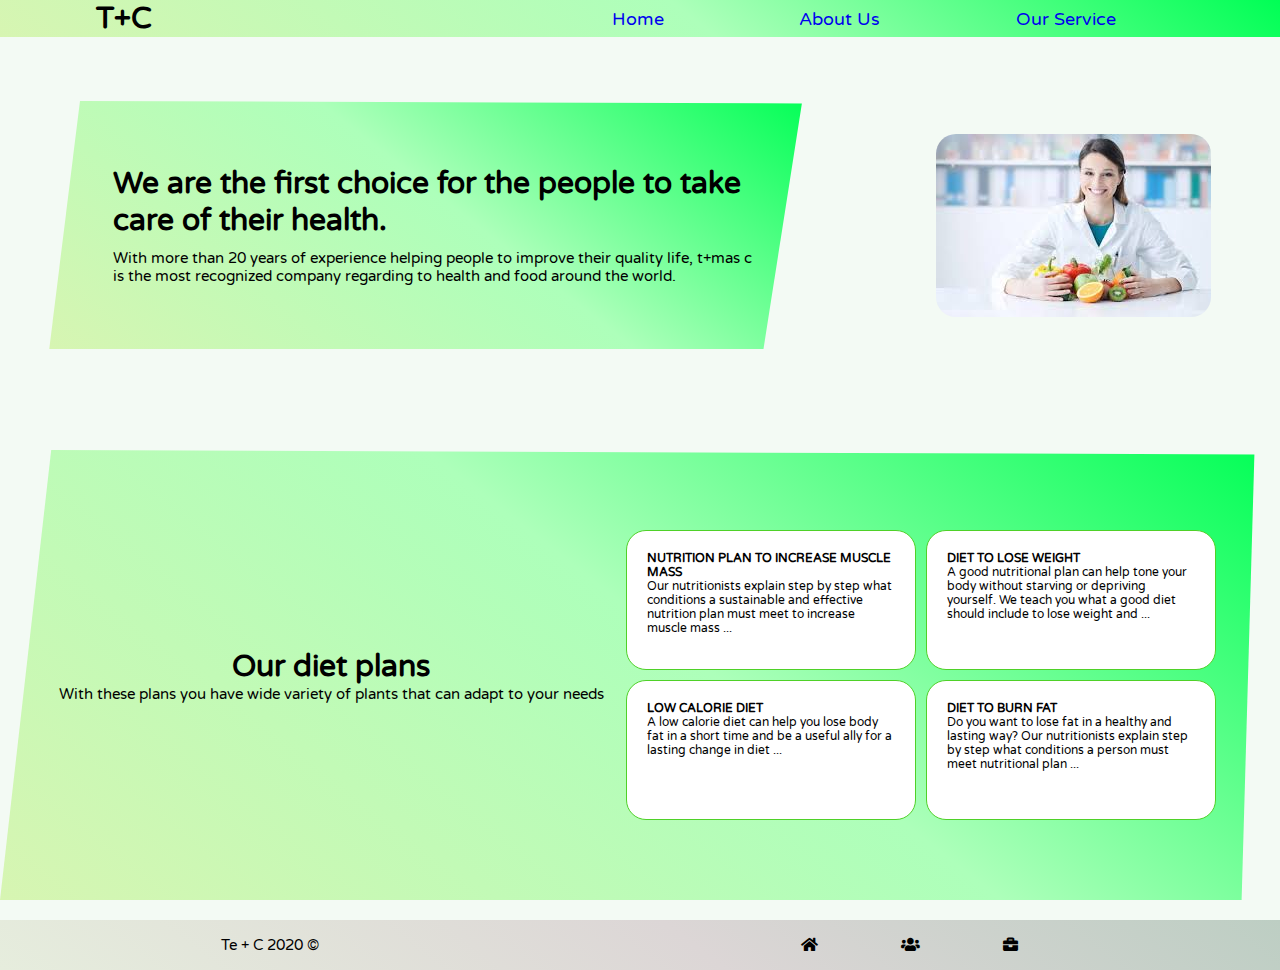
==== docs/html/about.html @ ee2471fc "about section finished" ====
<!DOCTYPE html>
<html lang="en">
  <head>
    <meta charset="UTF-8" />
    <meta name="viewport" content="width=device-width, initial-scale=1.0" />
    <title>Te Mas China</title>
    <link rel="stylesheet" href="../css/index.css" />
    <link
      href="https://fonts.googleapis.com/css2?family=Varela+Round&display=swap"
      rel="stylesheet"
    />
    <link href="../resources/css/all.css" rel="stylesheet" />
    <script src="../js/index.js" async></script>
  </head>
  <body>
    <header class="header">
      <h1 class="logo">T+C</h1>

      <ul class="navBar">
        <li><a href="../index.html">Home</a></li>
        <li><a href="../html/about.html">About Us</a></li>
        <li><a href="../html/ourservice.html">Our Service</a></li>
      </ul>
      <button class="navBarMobile">
        <li class="line"></li>
        <li class="line"></li>
        <li class="line"></li>
      </button>
    </header>
    <ul class="mobileMenu">
      <button class="mobileMenuButtom">x</button>
      <li><a href="../index.html">Home</a></li>
      <li><a href="../html/about.html">About Us</a></li>
      <li><a href="../html/ourservice.html">Our Service</a></li>
    </ul>
    <section class="aboutFirstSection">
      <div class="textContainer">
        <h1>
          We are the first choice for the people to take care of their health.
        </h1>
        <p>
          With more than 20 years of experience helping people to improve their
          quality life, t+mas c is the most recognized company regarding to
          health and food around the world.
        </p>
      </div>
      <img class="aboutImg" src="../resources/nutricionist.jpg" />
    </section>
    <section class="aboutSecondSection">
      <div class="aboutSecondSection--text">
        <h1>Our diet plans</h1>
        <p>
          With these plans you have wide variety of plants that can adapt to
          your needs
        </p>
      </div>

      <div class="plans">
        <div class="plans-cont">
          <h1>NUTRITION PLAN TO INCREASE MUSCLE MASS</h1>
          <p>
            Our nutritionists explain step by step what conditions a sustainable
            and effective nutrition plan must meet to increase muscle mass ...
          </p>
        </div>
        <div class="plans-cont">
          <h1>DIET TO LOSE WEIGHT</h1>
          <p>
            A good nutritional plan can help tone your body without starving or
            depriving yourself. We teach you what a good diet should include to
            lose weight and ...
          </p>
        </div>
        <div class="plans-cont">
          <h1>LOW CALORIE DIET</h1>
          <p>
            A low calorie diet can help you lose body fat in a short time and be
            a useful ally for a lasting change in diet ...
          </p>
        </div>
        <div class="plans-cont">
          <h1>DIET TO BURN FAT</h1>
          <p>
            Do you want to lose fat in a healthy and lasting way? Our
            nutritionists explain step by step what conditions a person must
            meet nutritional plan ...
          </p>
        </div>
      </div>
    </section>

    <footer class="footer">
      <p>Te + C 2020 &copy;</p>
      <ul class="footer--list">
        <li>
          <a href="../index.html"><i class="fas fa-home"></i></a>
        </li>
        <li>
          <a href="../html/about.html"><i class="fas fa-users"></i></a>
        </li>
        <li>
          <a href="../html/ourservice.html"><i class="fas fa-briefcase"></i></a>
        </li>
      </ul>
    </footer>
  </body>
</html>
---- docs/css/index.css ----
@import "./default.css";
@import "./header.css";
@import "./home.css";
@import "./about.css";
@import "./footer.css";
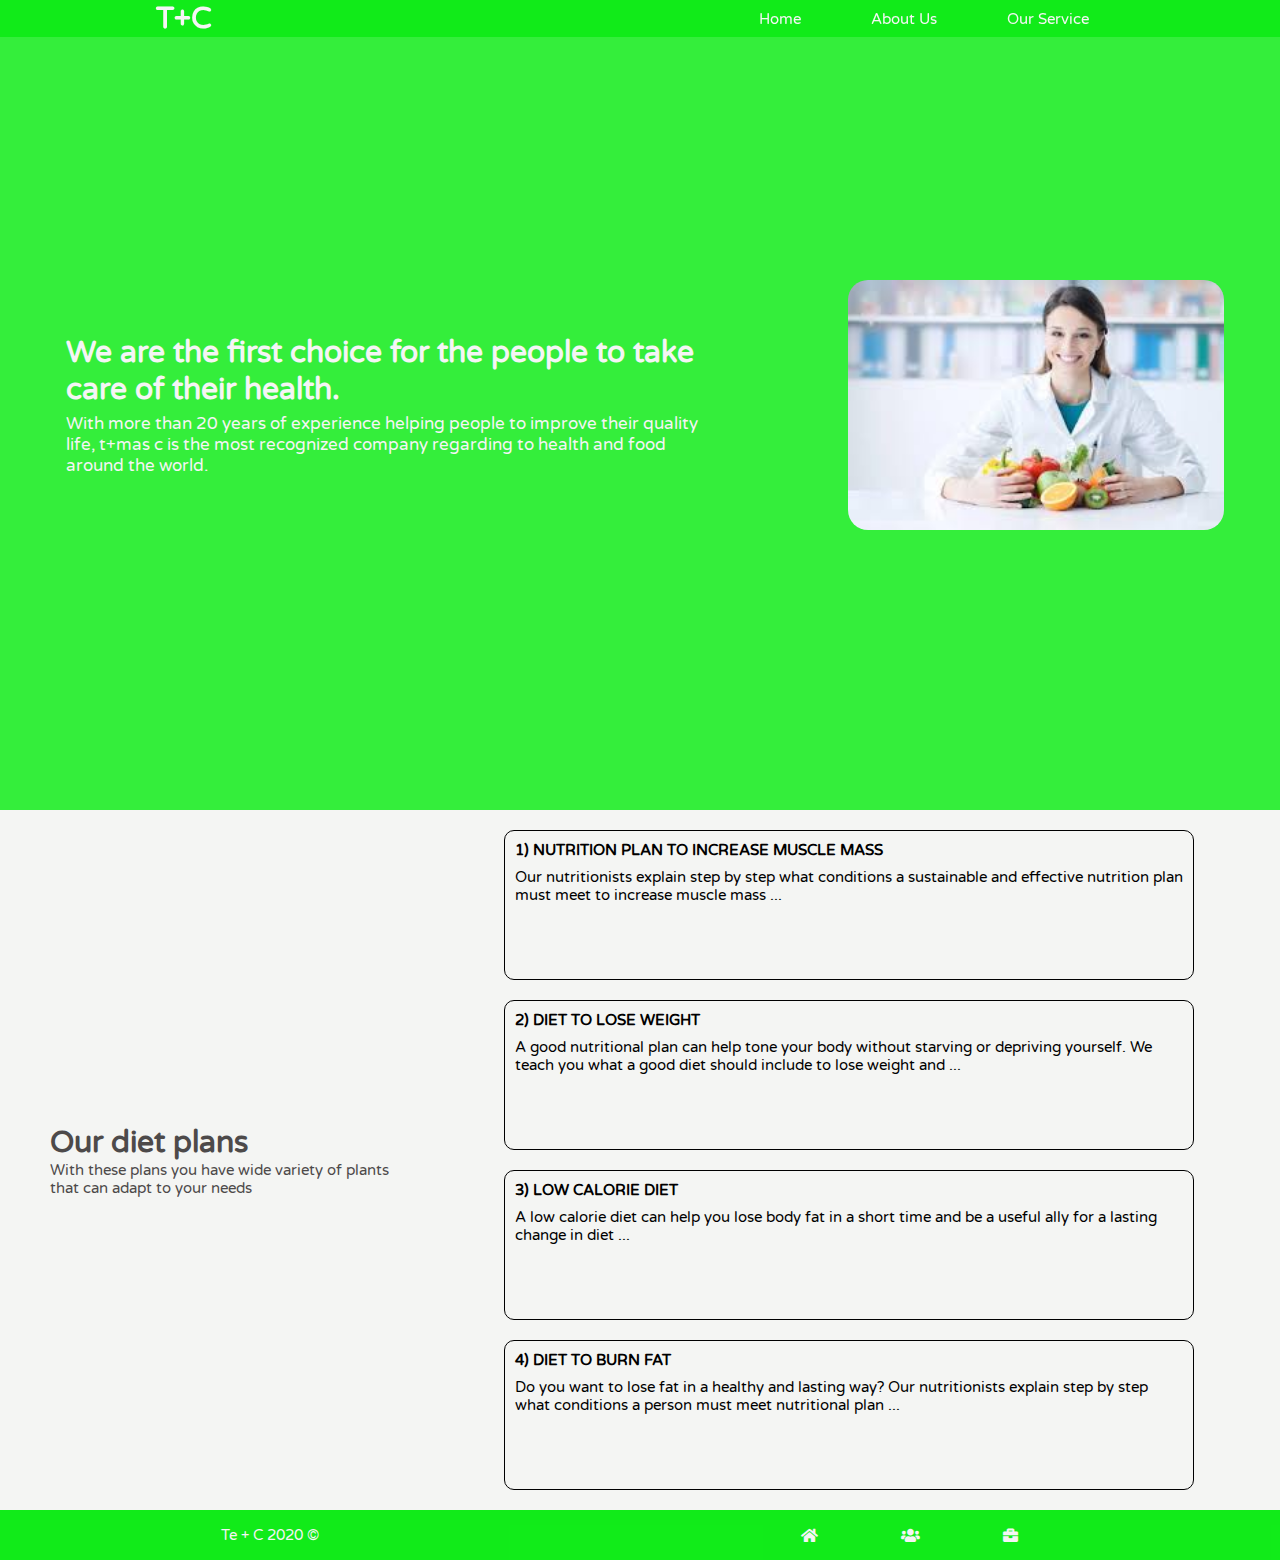
==== commit 0cdeeed0: "changed the css code to sass" ====
--- a/docs/html/about.html
+++ b/docs/html/about.html
@@ -4,7 +4,7 @@
     <meta charset="UTF-8" />
     <meta name="viewport" content="width=device-width, initial-scale=1.0" />
     <title>Te Mas China</title>
-    <link rel="stylesheet" href="../css/index.css" />
+    <link rel="stylesheet" href="../scss/css/main.css" />
     <link
       href="https://fonts.googleapis.com/css2?family=Varela+Round&display=swap"
       rel="stylesheet"
@@ -57,14 +57,14 @@
 
       <div class="plans">
         <div class="plans-cont">
-          <h1>NUTRITION PLAN TO INCREASE MUSCLE MASS</h1>
+          <h1>1) NUTRITION PLAN TO INCREASE MUSCLE MASS</h1>
           <p>
             Our nutritionists explain step by step what conditions a sustainable
             and effective nutrition plan must meet to increase muscle mass ...
           </p>
         </div>
         <div class="plans-cont">
-          <h1>DIET TO LOSE WEIGHT</h1>
+          <h1>2) DIET TO LOSE WEIGHT</h1>
           <p>
             A good nutritional plan can help tone your body without starving or
             depriving yourself. We teach you what a good diet should include to
@@ -72,14 +72,14 @@
           </p>
         </div>
         <div class="plans-cont">
-          <h1>LOW CALORIE DIET</h1>
+          <h1>3) LOW CALORIE DIET</h1>
           <p>
             A low calorie diet can help you lose body fat in a short time and be
             a useful ally for a lasting change in diet ...
           </p>
         </div>
         <div class="plans-cont">
-          <h1>DIET TO BURN FAT</h1>
+          <h1>4) DIET TO BURN FAT</h1>
           <p>
             Do you want to lose fat in a healthy and lasting way? Our
             nutritionists explain step by step what conditions a person must
--- a/docs/scss/css/main.css
+++ b/docs/scss/css/main.css
@@ -0,0 +1,537 @@
+* {
+  box-sizing: border-box;
+  padding: 0;
+  margin: 0;
+}
+
+html {
+  font-size: 10px;
+  font-family: "Varela Round", sans-serif;
+  background-color: rgba(10, 235, 18, 0.829);
+}
+
+html,
+body {
+  height: 100vh;
+}
+
+.header {
+  display: flex;
+  justify-content: space-around;
+  align-items: center;
+  position: fixed;
+  top: 0;
+  width: 100%;
+  background: rgba(10, 235, 18, 0.829);
+  z-index: 1;
+}
+
+.header .logo {
+  font-size: 3rem;
+  flex-basis: 20%;
+  color: whitesmoke;
+}
+
+.header .navBar {
+  display: flex;
+  justify-content: space-around;
+  align-items: center;
+  flex-basis: 40rem;
+  list-style: none;
+}
+
+.header .navBar li a:link {
+  font-size: 1.5rem;
+  padding: 0.5rem;
+  text-decoration: none;
+  color: whitesmoke;
+  border-radius: 0.5rem;
+  transition: 1s;
+}
+
+.header .navBar li a:visited {
+  color: whitesmoke;
+}
+
+.header .navBar li a:hover {
+  background-color: whitesmoke;
+  color: rgba(10, 235, 18, 0.829);
+}
+
+.header .navBar li:active {
+  color: #4aa884;
+  background-color: rgba(187, 183, 183, 0.301);
+}
+
+.navBarMobile {
+  border: none;
+  display: none;
+  position: relative;
+  left: 10%;
+  padding: 0 0.3rem;
+  margin: 0.5rem 0;
+  transition: 1s;
+  background-color: whitesmoke;
+}
+
+.navBarMobileHide {
+  display: none;
+  transform: translateX(-50px);
+  transition: 1s;
+  opacity: 0;
+}
+
+.line {
+  background: rgba(10, 235, 18, 0.829);
+  margin: 0.4rem 0;
+  height: 4px;
+  width: 24px;
+  list-style: none;
+}
+
+.mobileMenu {
+  display: none;
+}
+
+.mobileMenuDisplay {
+  display: flex;
+  align-items: center;
+  justify-content: space-evenly;
+  flex-direction: column;
+  position: fixed;
+  top: 1px;
+  height: 100%;
+  width: 100%;
+  text-align: center;
+  background: rgba(10, 235, 18, 0.829);
+  list-style: none;
+  z-index: 1;
+}
+
+.mobileMenuDisplay li a:link {
+  font-size: 1.5rem;
+  padding: 0.5rem;
+  text-decoration: none;
+  color: whitesmoke;
+  border-radius: 0.5rem;
+  transition: 1s;
+}
+
+.mobileMenuDisplay a:visited {
+  color: whitesmoke;
+}
+
+.mobileMenuDisplay a:hover {
+  background-color: whitesmoke;
+  color: rgba(10, 235, 18, 0.829);
+}
+
+.mobileMenuDisplay a:active {
+  color: #4aa884;
+  background-color: rgba(187, 183, 183, 0.301);
+}
+
+.mobileMenuButtom {
+  width: 3rem;
+  font-size: 1.5rem;
+  border: none;
+  background-color: transparent;
+  color: whitesmoke;
+  border-radius: 0.5rem;
+  font-size: 2rem;
+}
+
+.mobileMenuButtom:hover {
+  width: 3rem;
+  border: none;
+  color: rgba(10, 235, 18, 0.829);
+  background-color: whitesmoke;
+  transition: 1.5s;
+}
+
+@media only screen and (max-width: 480px) {
+  .header .navBar {
+    display: none;
+  }
+  .navBarMobile {
+    display: block;
+  }
+}
+
+.homeFirstSection {
+  margin-top: 40px;
+  display: flex;
+  align-items: center;
+  justify-content: space-around;
+  height: 40rem;
+  width: 100%;
+  border-bottom: 1px solid whitesmoke;
+  color: #4d4a4a;
+}
+
+.homeFirstSection .textContainer--homeFirstSection {
+  display: flex;
+  flex-direction: column;
+  justify-content: center;
+  align-items: center;
+  padding: 3rem 2rem;
+  flex-grow: 1;
+  margin: 0 1rem;
+  height: 250px;
+  border-radius: 0.5rem;
+}
+
+.homeFirstSection h1 {
+  font-size: 2.5rem;
+  color: whitesmoke;
+}
+
+.homeFirstSection p {
+  color: whitesmoke;
+}
+
+.homeFirstSection .imageContainer {
+  text-align: center;
+  margin: 0.5rem;
+  height: 240px;
+  width: 600px;
+}
+
+.homeFirstSection .imageContainer img {
+  height: 100%;
+  max-width: 100%;
+  border-radius: 0.5rem;
+}
+
+.homeSecondSection {
+  height: 500px;
+  display: flex;
+  justify-content: space-evenly;
+  align-items: center;
+  width: 100%;
+}
+
+.homeSecondSection .homeSecondSection--container {
+  display: flex;
+  flex-direction: column;
+  justify-content: center;
+  align-items: center;
+  text-align: left;
+  height: 250px;
+  width: 50%;
+  border-radius: 0.5rem;
+  padding: 5rem;
+  margin: 0 1rem;
+}
+
+.homeSecondSection .homeSecondSection--container h1 {
+  font-size: 2rem;
+  color: whitesmoke;
+}
+
+.homeSecondSection .homeSecondSection--container p {
+  font-size: 1.5rem;
+  color: whitesmoke;
+}
+
+.homeSecondSection .image-container {
+  height: 100%;
+  border-radius: 0.5rem;
+  display: flex;
+  flex-direction: column;
+  justify-content: center;
+  align-items: center;
+}
+
+.homeSecondSection .image-container img {
+  max-width: 100%;
+  height: 50%;
+  border-radius: 0.5rem;
+}
+
+@media only screen and (max-width: 1024px) {
+  .homeFirstSection {
+    height: 50%;
+  }
+}
+
+@media only screen and (max-width: 480px) {
+  .homeFirstSection {
+    flex-wrap: wrap;
+    align-content: center;
+    height: 500px;
+  }
+  .homeFirstSection .textContainer--homeFirstSection {
+    width: 100%;
+    margin: 0;
+    padding: 1rem;
+    text-align: center;
+  }
+  .homeSecondSection {
+    flex-wrap: wrap;
+  }
+  .homeSecondSection .homeSecondSection--container {
+    width: 95%;
+  }
+  .homeSecondSection .image-container {
+    height: 40%;
+    width: 99%;
+  }
+  .homeSecondSection .image-container img {
+    width: 100%;
+    height: 100%;
+    border-radius: 0.5rem;
+  }
+}
+
+.aboutFirstSection {
+  height: 90%;
+  display: flex;
+  align-items: center;
+  justify-content: space-around;
+  align-content: center;
+  color: whitesmoke;
+  gap: 2rem;
+}
+
+.aboutFirstSection .textContainer {
+  text-align: left;
+  height: auto;
+  width: 50%;
+  margin: 0 1rem;
+}
+
+.aboutFirstSection h1 {
+  font-size: 3rem;
+}
+
+.aboutFirstSection p {
+  margin-top: 0.5rem;
+  font-size: 1.7rem;
+}
+
+.aboutFirstSection .aboutImg {
+  width: auto;
+  border-radius: 2rem;
+  max-width: 100%;
+  height: 250px;
+}
+
+.aboutSecondSection {
+  display: flex;
+  align-items: center;
+  height: 700px;
+  width: 100%;
+  background: #f4f5f3;
+}
+
+.aboutSecondSection .aboutSecondSection--text {
+  color: #4d4a4a;
+  padding-left: 5rem;
+  height: 100%;
+  display: flex;
+  flex-direction: column;
+  justify-content: center;
+}
+
+.aboutSecondSection .aboutSecondSection--text h1 {
+  font-size: 3rem;
+}
+
+.aboutSecondSection .aboutSecondSection--text p {
+  font-size: 1.5rem;
+}
+
+.plans {
+  height: 100%;
+  width: 100%;
+  display: flex;
+  flex-direction: column;
+  justify-content: center;
+  align-items: center;
+  gap: 2rem;
+}
+
+.plans .plans-cont {
+  border: 1px solid black;
+  padding: 1rem;
+  width: 80%;
+  min-height: 150px;
+  border-radius: 1rem;
+}
+
+.plans .plans-cont h1 {
+  font-size: 1.5rem;
+}
+
+.plans .plans-cont p {
+  margin-top: 0.9rem;
+  font-size: 1.5rem;
+}
+
+@media only screen and (max-width: 768px) {
+  .aboutFirstSection .textContainer h1 {
+    font-size: 2rem;
+  }
+  .aboutFirstSection .textContainer p {
+    font-size: 1.2rem;
+  }
+}
+
+@media only screen and (max-width: 480px) {
+  .aboutFirstSection {
+    flex-wrap: wrap;
+  }
+  .aboutFirstSection .textContainer {
+    width: 90%;
+    height: auto;
+    margin: 0;
+  }
+  .aboutFirstSection .textContainer h1 {
+    font-size: 2rem;
+  }
+  .aboutFirstSection .textContainer p {
+    font-size: 1.2rem;
+  }
+  .aboutFirstSection .aboutImg {
+    height: auto;
+    max-width: 90%;
+  }
+  .aboutSecondSection {
+    height: 1000px;
+    flex-wrap: wrap;
+    text-align: center;
+  }
+  .aboutSecondSection .aboutSecondSection--text {
+    padding-left: 1rem;
+    height: 1%;
+  }
+  .aboutSecondSection .plans {
+    height: 50%;
+  }
+}
+
+.form--container {
+  height: 100%;
+  width: 100%;
+  display: flex;
+  align-items: center;
+  justify-content: center;
+  background-color: rgba(10, 235, 18, 0.829);
+}
+
+.form--container h1 {
+  font-size: 2rem;
+  margin-bottom: 3rem;
+  color: whitesmoke;
+}
+
+.form--container .form--inner--container {
+  height: 70%;
+  width: 60%;
+  padding: 10rem 5rem;
+  border-radius: 2rem;
+  display: flex;
+  align-items: center;
+  flex-direction: column;
+  justify-content: center;
+  border: 0.2rem solid whitesmoke;
+}
+
+.form--container .form--inner--container .input-text,
+.form--container .form--inner--container input {
+  font-size: 2rem;
+  padding: 0.5rem;
+  border-radius: 2rem;
+  border: none;
+}
+
+.form--container .form--inner--container .buttomSubmit {
+  width: 10rem;
+  border-radius: 2rem;
+  height: 3rem;
+  font-size: 2rem;
+  border: none;
+  transition: 1s;
+}
+
+.form--container .form--inner--container .buttomSubmit:link {
+  background-color: whitesmoke;
+}
+
+.form--container .form--inner--container .buttomSubmit:hover {
+  background-color: rgba(10, 235, 18, 0.829);
+  color: whitesmoke;
+  border: 1px solid whitesmoke;
+}
+
+.form--container .form--inner--container .buttomSubmit:active {
+  background-color: whitesmoke;
+  color: rgba(10, 235, 18, 0.829);
+  transform: translateY(5px);
+}
+
+@media only screen and (max-width: 480px) {
+  .form--container .form--inner--container {
+    width: 90%;
+    height: 60%;
+  }
+  .form--container .form--inner--container .input-text,
+  .form--container .form--inner--container input {
+    font-size: 1.5rem;
+    width: 100%;
+  }
+}
+
+.footer {
+  display: flex;
+  align-items: center;
+  justify-content: space-around;
+  height: 50px;
+  background-color: rgba(10, 235, 18, 0.829);
+}
+
+.footer p {
+  font-size: 1.5rem;
+  color: whitesmoke;
+}
+
+.footer--list {
+  display: flex;
+  justify-content: space-around;
+  align-items: center;
+  flex-basis: 300px;
+  font-size: 2rem;
+  list-style: none;
+}
+
+.footer--list li a:link {
+  color: black;
+}
+
+.footer--list li a:visited {
+  color: gray;
+}
+
+.footer--list li a i:hover {
+  color: #15bd39;
+  transition: 1s;
+  border-radius: 2rem;
+}
+
+.footer--list li a i:active {
+  color: greenyellow;
+  transition: 0.2s;
+}
+
+.footer--list li a i {
+  font-size: 1.5rem;
+  color: whitesmoke;
+}
+
+@media only screen and (max-width: 768px) {
+  .footer p {
+    display: none;
+  }
+}
+/*# sourceMappingURL=main.css.map */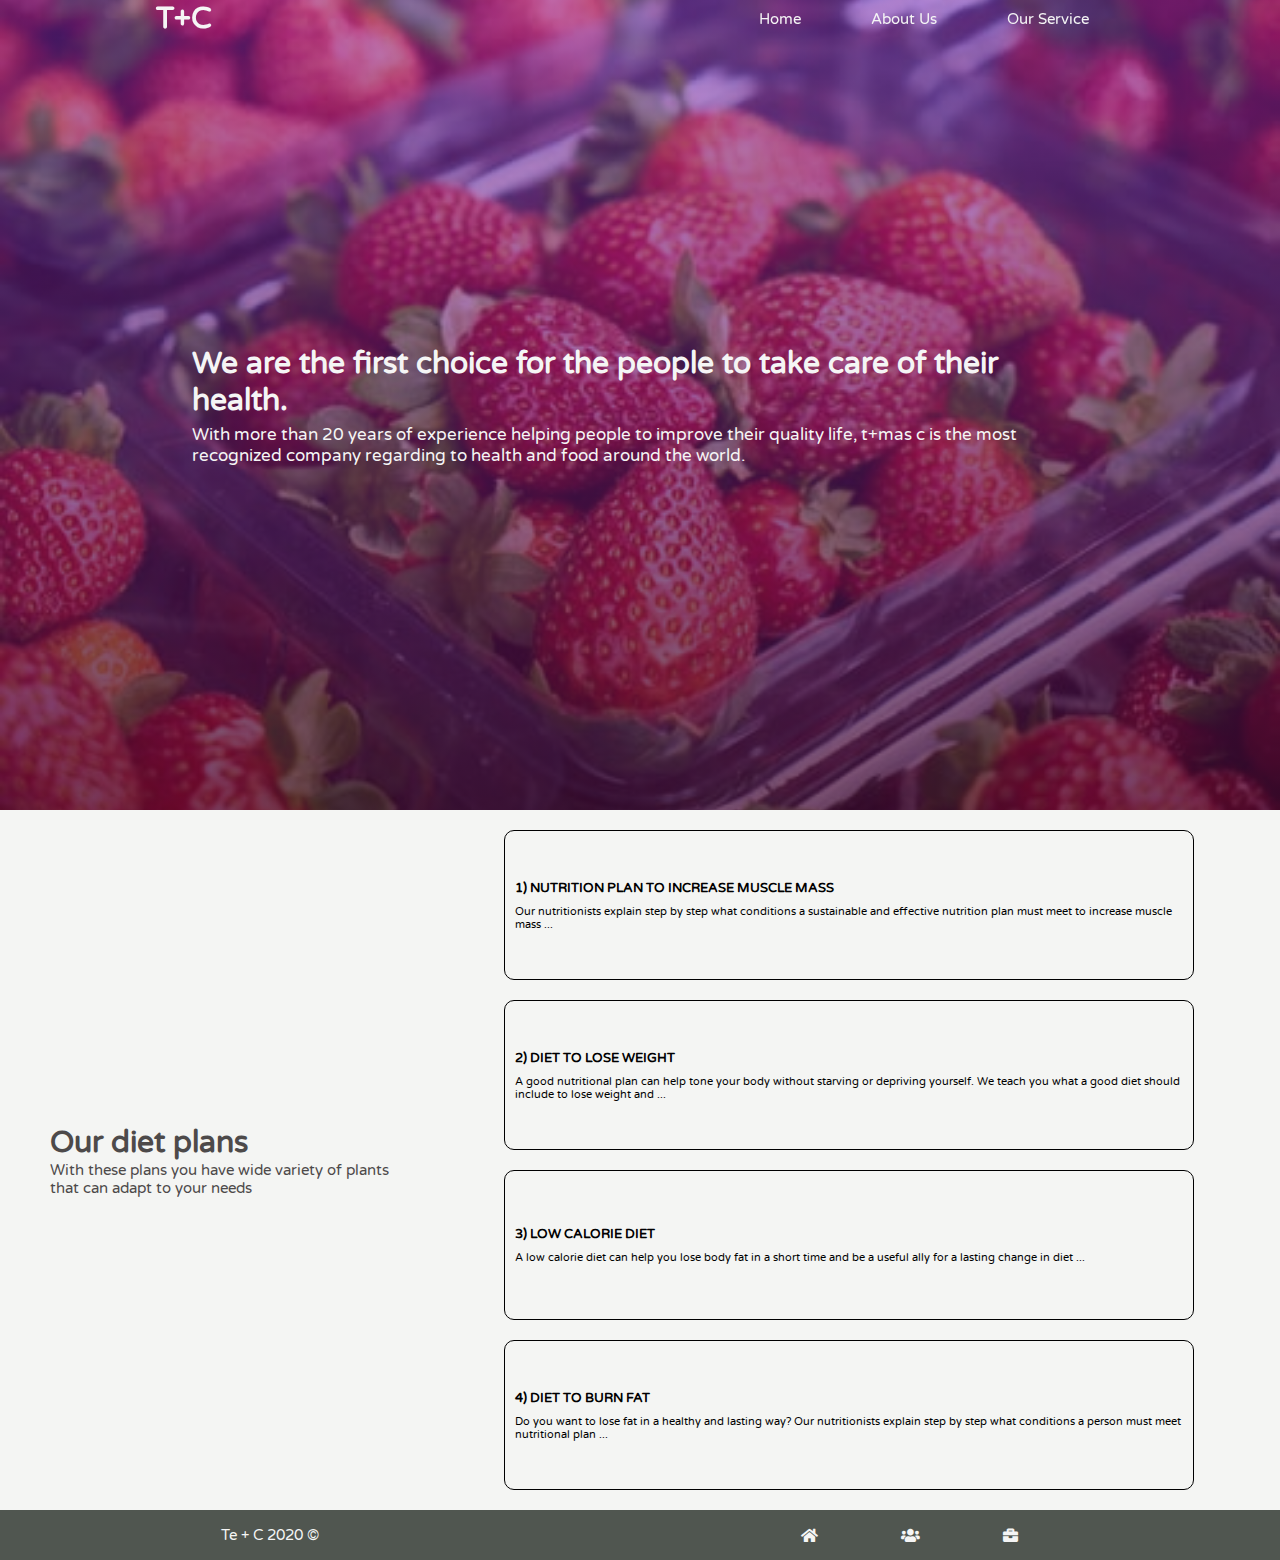
==== commit ec04f3e9: "website re-desing" ====
--- a/docs/html/about.html
+++ b/docs/html/about.html
@@ -44,7 +44,6 @@
           health and food around the world.
         </p>
       </div>
-      <img class="aboutImg" src="../resources/nutricionist.jpg" />
     </section>
     <section class="aboutSecondSection">
       <div class="aboutSecondSection--text">
--- a/docs/scss/css/main.css
+++ b/docs/scss/css/main.css
@@ -7,7 +7,6 @@
 html {
   font-size: 10px;
   font-family: "Varela Round", sans-serif;
-  background-color: rgba(10, 235, 18, 0.829);
 }
 
 html,
@@ -22,7 +21,6 @@
   position: fixed;
   top: 0;
   width: 100%;
-  background: rgba(10, 235, 18, 0.829);
   z-index: 1;
 }
 
@@ -55,12 +53,12 @@
 
 .header .navBar li a:hover {
   background-color: whitesmoke;
-  color: rgba(10, 235, 18, 0.829);
+  color: rgba(30, 39, 30, 0.829);
 }
 
 .header .navBar li:active {
   color: #4aa884;
-  background-color: rgba(187, 183, 183, 0.301);
+  background-color: rgba(163, 143, 143, 0.301);
 }
 
 .navBarMobile {
@@ -82,7 +80,7 @@
 }
 
 .line {
-  background: rgba(10, 235, 18, 0.829);
+  background: rgba(44, 51, 44, 0.829);
   margin: 0.4rem 0;
   height: 4px;
   width: 24px;
@@ -103,7 +101,7 @@
   height: 100%;
   width: 100%;
   text-align: center;
-  background: rgba(10, 235, 18, 0.829);
+  background: linear-gradient(to bottom, rgba(132, 45, 190, 0.52), rgba(68, 11, 54, 0.73));
   list-style: none;
   z-index: 1;
 }
@@ -123,12 +121,12 @@
 
 .mobileMenuDisplay a:hover {
   background-color: whitesmoke;
-  color: rgba(10, 235, 18, 0.829);
+  color: rgba(30, 39, 30, 0.829);
 }
 
 .mobileMenuDisplay a:active {
   color: #4aa884;
-  background-color: rgba(187, 183, 183, 0.301);
+  background-color: rgba(163, 143, 143, 0.301);
 }
 
 .mobileMenuButtom {
@@ -144,7 +142,7 @@
 .mobileMenuButtom:hover {
   width: 3rem;
   border: none;
-  color: rgba(10, 235, 18, 0.829);
+  color: rgba(44, 51, 44, 0.829);
   background-color: whitesmoke;
   transition: 1.5s;
 }
@@ -159,14 +157,16 @@
 }
 
 .homeFirstSection {
-  margin-top: 40px;
-  display: flex;
-  align-items: center;
-  justify-content: space-around;
-  height: 40rem;
+  display: flex;
+  align-items: center;
+  justify-content: space-around;
+  height: 100vh;
   width: 100%;
   border-bottom: 1px solid whitesmoke;
   color: #4d4a4a;
+  background-image: linear-gradient(to bottom, rgba(132, 45, 190, 0.52), rgba(68, 11, 54, 0.73)), url("../healthy1.jpg");
+  background-repeat: no-repeat;
+  background-size: cover;
 }
 
 .homeFirstSection .textContainer--homeFirstSection {
@@ -182,84 +182,19 @@
 }
 
 .homeFirstSection h1 {
-  font-size: 2.5rem;
+  font-size: 3rem;
   color: whitesmoke;
 }
 
 .homeFirstSection p {
-  color: whitesmoke;
-}
-
-.homeFirstSection .imageContainer {
-  text-align: center;
-  margin: 0.5rem;
-  height: 240px;
-  width: 600px;
-}
-
-.homeFirstSection .imageContainer img {
-  height: 100%;
-  max-width: 100%;
-  border-radius: 0.5rem;
-}
-
-.homeSecondSection {
-  height: 500px;
-  display: flex;
-  justify-content: space-evenly;
-  align-items: center;
-  width: 100%;
-}
-
-.homeSecondSection .homeSecondSection--container {
-  display: flex;
-  flex-direction: column;
-  justify-content: center;
-  align-items: center;
-  text-align: left;
-  height: 250px;
-  width: 50%;
-  border-radius: 0.5rem;
-  padding: 5rem;
-  margin: 0 1rem;
-}
-
-.homeSecondSection .homeSecondSection--container h1 {
-  font-size: 2rem;
-  color: whitesmoke;
-}
-
-.homeSecondSection .homeSecondSection--container p {
-  font-size: 1.5rem;
-  color: whitesmoke;
-}
-
-.homeSecondSection .image-container {
-  height: 100%;
-  border-radius: 0.5rem;
-  display: flex;
-  flex-direction: column;
-  justify-content: center;
-  align-items: center;
-}
-
-.homeSecondSection .image-container img {
-  max-width: 100%;
-  height: 50%;
-  border-radius: 0.5rem;
-}
-
-@media only screen and (max-width: 1024px) {
-  .homeFirstSection {
-    height: 50%;
-  }
+  font-size: 1.5rem;
+  color: whitesmoke;
 }
 
 @media only screen and (max-width: 480px) {
   .homeFirstSection {
     flex-wrap: wrap;
     align-content: center;
-    height: 500px;
   }
   .homeFirstSection .textContainer--homeFirstSection {
     width: 100%;
@@ -267,37 +202,27 @@
     padding: 1rem;
     text-align: center;
   }
-  .homeSecondSection {
-    flex-wrap: wrap;
-  }
-  .homeSecondSection .homeSecondSection--container {
-    width: 95%;
-  }
-  .homeSecondSection .image-container {
-    height: 40%;
-    width: 99%;
-  }
-  .homeSecondSection .image-container img {
-    width: 100%;
-    height: 100%;
-    border-radius: 0.5rem;
-  }
 }
 
 .aboutFirstSection {
   height: 90%;
+  width: 100%;
   display: flex;
   align-items: center;
   justify-content: space-around;
   align-content: center;
   color: whitesmoke;
   gap: 2rem;
+  background-image: linear-gradient(to bottom, rgba(132, 45, 190, 0.52), rgba(68, 11, 54, 0.73)), url("../healthy2.jpg");
+  background-repeat: no-repeat;
+  background-size: cover;
+  background-position: center;
 }
 
 .aboutFirstSection .textContainer {
   text-align: left;
   height: auto;
-  width: 50%;
+  width: 70%;
   margin: 0 1rem;
 }
 
@@ -353,6 +278,10 @@
 }
 
 .plans .plans-cont {
+  display: flex;
+  flex-direction: column;
+  justify-content: center;
+  align-items: flex-start;
   border: 1px solid black;
   padding: 1rem;
   width: 80%;
@@ -361,12 +290,12 @@
 }
 
 .plans .plans-cont h1 {
-  font-size: 1.5rem;
+  font-size: 1.3rem;
 }
 
 .plans .plans-cont p {
   margin-top: 0.9rem;
-  font-size: 1.5rem;
+  font-size: 1.1rem;
 }
 
 @media only screen and (max-width: 768px) {
@@ -417,7 +346,10 @@
   display: flex;
   align-items: center;
   justify-content: center;
-  background-color: rgba(10, 235, 18, 0.829);
+  background-color: rgba(44, 51, 44, 0.829);
+  background-image: linear-gradient(to bottom, rgba(132, 45, 190, 0.52), rgba(68, 11, 54, 0.73)), url("../healthy3.jpg");
+  background-repeat: no-repeat;
+  background-size: cover;
 }
 
 .form--container h1 {
@@ -428,7 +360,7 @@
 
 .form--container .form--inner--container {
   height: 70%;
-  width: 60%;
+  width: 70%;
   padding: 10rem 5rem;
   border-radius: 2rem;
   display: flex;
@@ -460,14 +392,14 @@
 }
 
 .form--container .form--inner--container .buttomSubmit:hover {
-  background-color: rgba(10, 235, 18, 0.829);
+  background-color: rgba(44, 51, 44, 0.829);
   color: whitesmoke;
   border: 1px solid whitesmoke;
 }
 
 .form--container .form--inner--container .buttomSubmit:active {
   background-color: whitesmoke;
-  color: rgba(10, 235, 18, 0.829);
+  color: rgba(44, 51, 44, 0.829);
   transform: translateY(5px);
 }
 
@@ -485,10 +417,11 @@
 
 .footer {
   display: flex;
+  width: 100%;
   align-items: center;
   justify-content: space-around;
   height: 50px;
-  background-color: rgba(10, 235, 18, 0.829);
+  background-color: rgba(44, 51, 44, 0.829);
 }
 
 .footer p {
